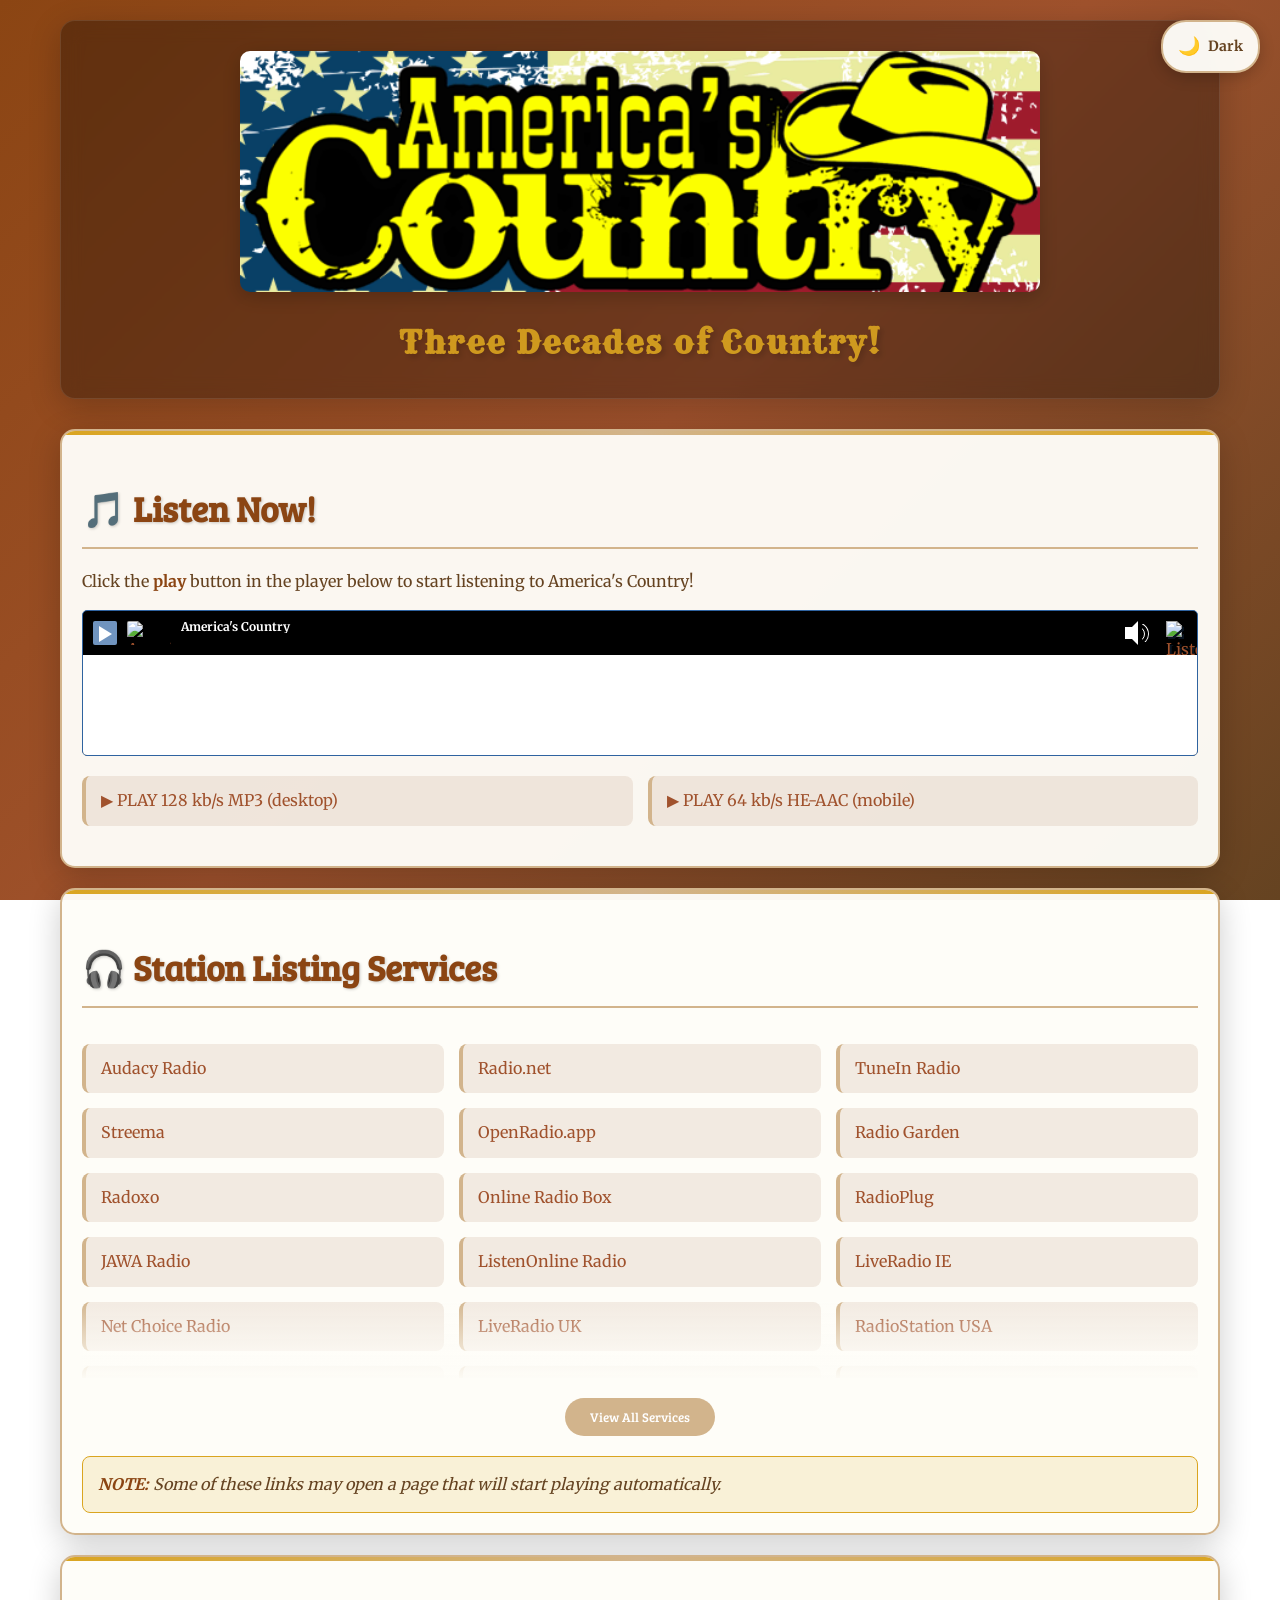
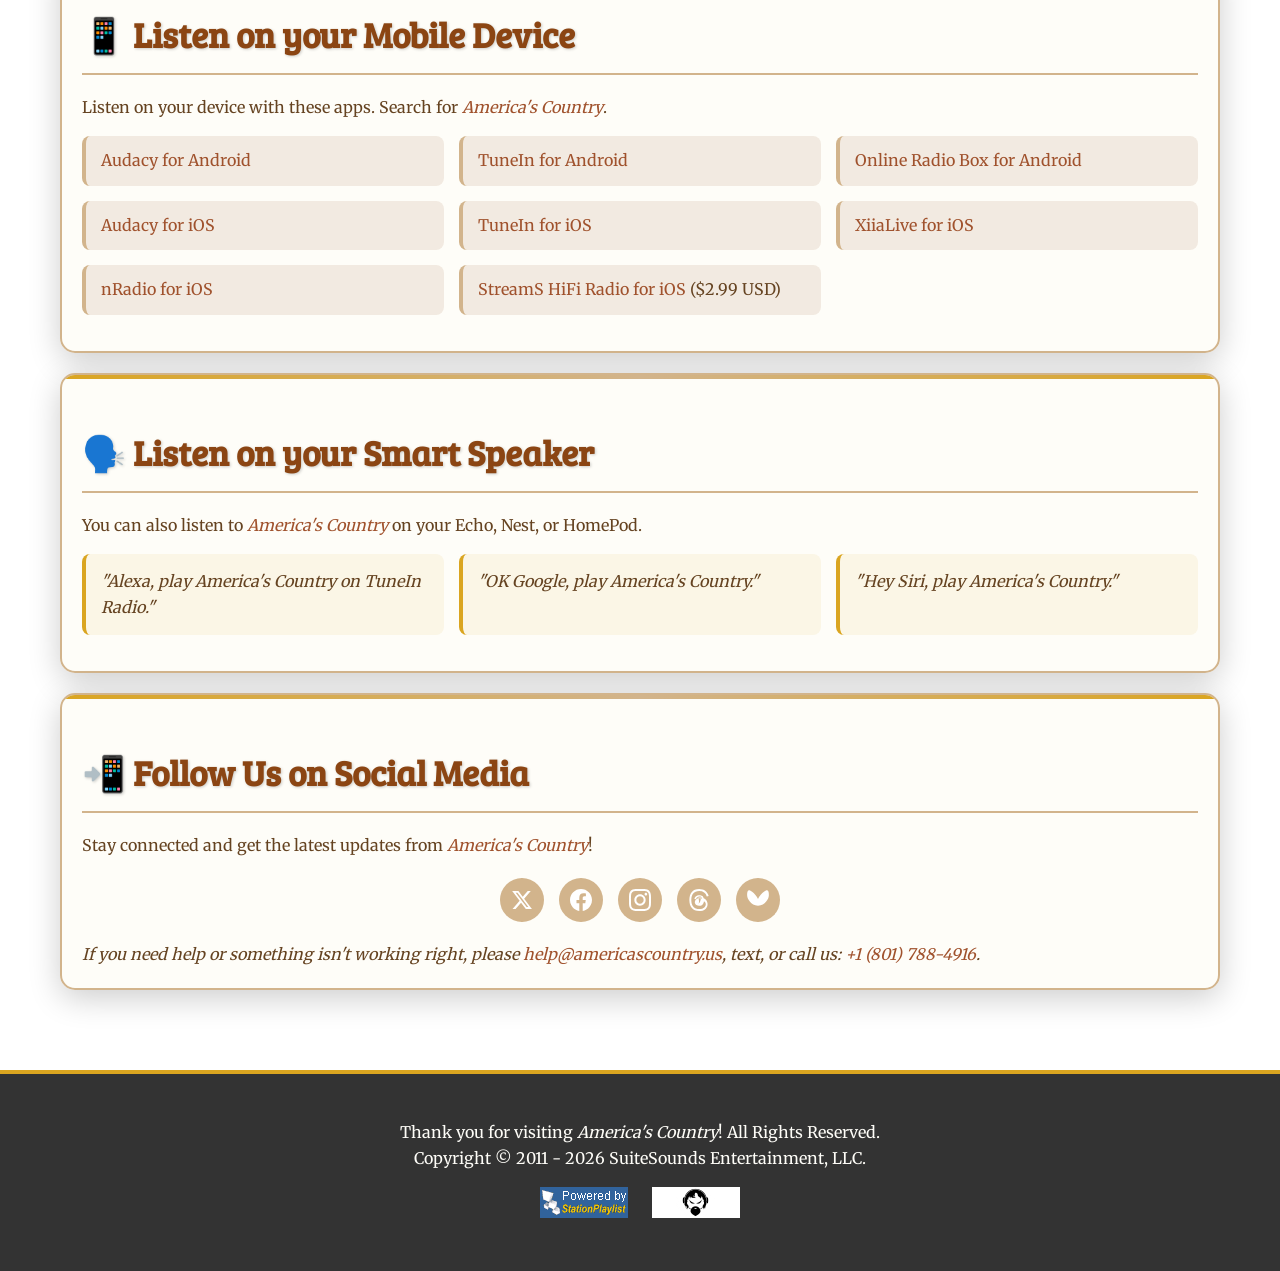
==== index.html @ ed767b01 "Update index.html" ====
<!DOCTYPE html>
<html lang="en">
<head>
    <meta charset="UTF-8">
    <meta name="viewport" content="width=device-width, initial-scale=1.0">
    <title>America's Country - Listen Live | Three Decades of Country</title>
    
    <link rel="preconnect" href="https://onlineradiobox.com" crossorigin>
    <link rel="dns-prefetch" href="https://ecdn.onlineradiobox.com">
    <link rel="dns-prefetch" href="https://cdn.onlineradiobox.com">
    <link rel="preconnect" href="https://ais-sa2.cdnstream1.com" crossorigin>

    <link rel="preload" href="css/main.css?v=1.3" as="style">
    <link rel="preload" href="images/Site%20Banner-option3_1_1.webp" as="image" fetchpriority="high">

    <meta name="description" content="Stream America's Country! Enjoy three decades of country music from the 90s to today. Listen live on any device with no registration required.">
    <meta name="author" content="SuiteSounds Entertainment, LLC">
    <link rel="canonical" href="https://americascountry.us/">
    <link rel="icon" href="images/favicon.png" type="image/x-icon">
    
    <meta property="og:type" content="website">
    <meta property="og:url" content="https://americascountry.us/">
    <meta property="og:title" content="America's Country - Three Decades of Country">
    <meta property="og:description" content="Stream America's Country! Enjoy three decades of country from the 90s to today.">
    <meta property="og:image" content="https://americascountry.us/images/logo-5001.png">
    <meta name="twitter:card" content="summary_large_image">

    <link rel="stylesheet" href="css/main.css?v=1.3">
    <link rel="manifest" href="/site.webmanifest">

    <script type="application/ld+json">
    {
  "@context": "https://schema.org",
  "@graph": [
    {
      "@type": ["RadioStation", "RadioBroadcastService"],
      "@id": "https://americascountry.us/#station",
      "name": "America's Country",
      "url": "https://americascountry.us/",
      "logo": "https://americascountry.us/images/logo-5001.png",
      "image": "https://americascountry.us/images/Site%20Banner-option3_1_1.webp",
      "description": "Stream America's Country! Enjoy three decades of country music from the 90s to today.",
      "slogan": "Three DECADES of Country!",
      "genre": ["Country", "90s Country", "2000s Country", "Contemporary Country"],
      "broadcastingFormat": "https://en.wikipedia.org/wiki/Country_music",
      "email": "help@americascountry.us",
      "telephone": "+1-801-788-4916",
      "broadcaster": {
        "@type": "Organization",
        "name": "SuiteSounds Entertainment, LLC"
      },
      "sameAs": [
        "https://www.facebook.com/americascountry",
        "https://x.com/americascountry",
        "https://instagram.com/americascountry",
        "https://www.threads.net/@americascountry",
        "https://bsky.app/profile/americascountry.us"
      ]
    }
  ]
}
    </script>
</head>

<body>
    <script>
        (function() {
            const savedTheme = localStorage.getItem('theme') || 'dark';
            document.documentElement.setAttribute('data-theme', savedTheme);
        })();
    </script>
    
    <div class="theme-switcher" id="theme-switcher" onclick="toggleTheme()" role="button" tabindex="0" aria-label="Toggle light or dark theme">
        <span class="theme-icon" id="theme-icon" aria-hidden="true">🌙</span>
        <span class="theme-switcher-text" id="theme-text">Dark</span>
    </div>

    <main class="container">
        <header>
            <a href="https://americascountry.us" aria-label="America's Country Homepage">
                <img src="images/Site%20Banner-option3_1_1.webp"
                    fetchpriority="high"
                    loading="eager"
                    alt="America's Country - Free Online Country Radio Station Banner"
                    width="800"
                    height="400">
            </a>
            <h1><span class="tagline">Three Decades of Country!</span></h1>
        </header>

        <section id="tunein">
            <h2>🎵 Listen Now!</h2>
            <p>Click the <strong>play</strong> button in the player below to start listening to America's Country!</p>
            
            <div class="orbP cmpct" id="orb_player_4f435071fd0d26b9" vlm="0.8">
            <style media="screen">
                /* General */
                .orbP{position:relative;box-sizing:border-box;overflow:hidden;font-weight:normal;border:1px solid transparent;user-select:none;text-align:left}.orbP br,.orbP>br{display:none!important;}.orbP p,.orbP>p{margin:0!important;padding:0!important;line-height:normal!important;font-size:inherit!important}.orbPh{display:block;position:absolute;z-index:100;top:50%;margin-top:-12px!important;right:10px;width:21px!important;text-decoration:none!important;cursor:pointer}.orbPh>img{margin:0!important;border:none;height:24px!important;-webkit-filter:drop-shadow(2px 2px 0 rgba(47,99,160,.2));filter:drop-shadow(2px 2px 0 rgba(47,99,160,.2))}.orbPt{text-decoration:none!important}.orbPti{float:left;margin:0 10px 0 0!important;vertical-align:top!important;height:48px!important;width:89px!important;border:none!important;border-radius:2px!important;opacity:1!important}.orbPtn{display:block;margin-right:52px;line-height:24px!important;font-size:17px!important;font-weight:bold!important;text-overflow:ellipsis;overflow:hidden;white-space:nowrap}.orbPtt{display:block;margin-right:52px;text-decoration:none!important;line-height:24px!important;font-size:12px!important;opacity:.85;transition:opacity .2s;text-overflow:ellipsis;overflow:hidden;white-space:nowrap}.orbPtt:hover{opacity:1}.orbPp,.orbPs{float:left!important;margin:0 10px 0 0!important;padding:0!important;height:48px!important;width:48px!important;line-height:48px!important;border-radius:2px!important;border:none!important;text-align:center!important;cursor:pointer;-webkit-appearance:none;-moz-appearance:none;appearance:none!important;}.orbPp::before,.orbPs::before{display:inline-block;vertical-align:middle;content:'';width:0;height:0;border-style:solid}.orbPp::before{border-width:16px 0 16px 26px}.orbPs::before{border-width:16px}.orbPp:hover,.orbPs:hover{-webkit-transform:scale(1.087);transform:scale(1.087)}.orbPhc{position:relative!important;box-sizing:border-box!important;padding:10px!important;overflow:hidden}
                /* Playlist */
                .orbPpl{position:relative;overflow:auto;overflow-x:hidden;overflow-y:auto;margin:0!important;padding:0!important;list-style:none!important}.orbPpli{box-sizing:border-box;margin:0!important;padding:0 10px!important;list-style:none!important;background-image:none;float:none!important;height: auto!important}.orbPpli>a,.orbPpli>span{display:block!important;padding:0!important;margin:0!important;height:auto!important;font-weight:normal!important;text-decoration:none!important;line-height:32px!important;font-size:14px!important;text-overflow:ellipsis;overflow:hidden;white-space:nowrap;transition:color .125s;border:none !important}.orbPpli>a:hover,.orbPpli>span:hover{background:transparent!important}.orbPpli>a>time,.orbPpli>span>time{display:inline-block;font-size:12px!important;width:3em!important}.orbPpli+li{border-style:solid!important;border-width:1px 0 0!important}
                /* Volume */
                .orbV{position:absolute;z-index:1!important;width:24px!important;right:48px!important;top:0!important;bottom:0!important;line-height:1!important;overflow:hidden!important;transition:width .3s}.orbV:hover{width:160px!important}.orbVC{position:absolute!important;height:18px!important;left:24px!important;top:50%!important;margin:-9px 0 0 11px!important}.orbVC::after{display:block;content:'';margin-top:4px;width:0;height:0;border-style:solid;border-width:4px 100px 4px 0;opacity:.33}.orbVCs{position:absolute!important;z-index:2!important;top:0!important;width:18px!important;height:18px!important;border-radius:50%!important;cursor:ew-resize!important;box-shadow:0 6px 8px -2px rgba(0,9,18,0.36)}.orbVb{position:absolute!important;width:24px!important;height:24px!important;top:50%!important;left:0!important;margin-top:-12px;white-space:nowrap!important;cursor:pointer;transition:opacity .3s}.orbVb::before{display:inline-block;content:'';vertical-align:middle;width:7px;height:12px}.orbVb::after{display:inline-block;content:'';vertical-align:middle;border-width:12px 12px 12px 0;border-style:solid;height:0;width:0;margin-left:-6px}.orbV:hover .orbVb{opacity:.33!important;cursor:default}.orbVb>._m{display: block!important;width:7px!important;height:18px!important;position:absolute!important;top:50%;margin-top:-9px!important;right:0; overflow: hidden!important;}.orbVb>._m::before{display:block;content:'';position:absolute;right:0;top:50%;width:28px;height:24px;margin-top:-12px;border:1px solid;border-radius:50%}.orbVb>._m::after{display:block;content:'';position:absolute;right:4px;top:50%;width:14px;height:14px;margin-top:-7px;border:1px solid;border-radius:50%}
                /* Flags*/
                .orbF{padding:0 0 10px 10px!important;border-top:1px solid;display:-ms-flexbox;display:-webkit-box;display:flex;-ms-flex-flow:row nowrap!important;flex-flow:row nowrap!important}
                .orbFl{margin:0!important;padding:0!important;list-style:none!important}
                .orbFli,.orbFh{display:inline-block!important;vertical-align:top!important;line-height:18px!important;white-space:nowrap!important;margin:10px 7px 0 0!important;padding:0 6px 0 0!important;text-indent:0!important;list-style:none!important;font-size:11px!important;text-align:right}
                .orbFlif{float:left!important;width:27px!important;height:18px!important;margin-right:5px!important}
                .orbFhi{position:relative!important;display:inline-block!important;vertical-align:baseline!important;width:8px!important;height:9px!important;margin:0 8px 0 5px!important;border-style:solid!important;border-width:2px 1px 0 1px!important;border-radius:5px 5px 0 0!important;opacity:.5}
                .orbFhi::before,.orbFhi::after{display:block;content:'';position:absolute;bottom:-2px;width:0;height:3px;border-style:solid;border-width:2px;border-radius:3px}
                .orbFhi::before{left:-4px}.orbFhi::after{right:-4px}
                /* Multiselect */
                .orbPm{margin:0!important;padding:0!important;list-style:none!important}
                .orbPmi{position:relative;margin:0!important;padding:10px!important;list-style:none!important;border:dotted rgba(204,204,204,0.5);border-width:1px 0 0;font-size:12px!important;overflow:hidden;white-space:nowrap;line-height:1!important;cursor:pointer}
                .orbPmi::before{display:block;content:'';position:absolute;z-index:1;top:50%;right:10px;margin-top:-8px;width:0;height:0;border-style:solid;border-width:8px 0 8px 13px;opacity:.5;filter:alpha(opacity=50);transition:opacity .2s;}
                .orbPmi:hover::before{opacity:1;filter:alpha(opacity=100)}
                .orbPmi::after{display:block;content:'';position:absolute;top:0;bottom:0;right:0;width:36px}
                .orbPmii{display:inline-block;vertical-align:middle;margin-right:10px;width:30px;height:16px;border:none!important;border-radius:2px!important}
                .orbPmin{display:inline-block;vertical-align:middle;}
                /* Compact General */
                .cmpct .orbPti{height:24px!important;width:44px!important}
                .cmpct .orbPtn{line-height:12px!important;font-size:12px!important}
                .cmpct .orbPtt{line-height:12px!important;font-size:10px!important}
                .cmpct .orbPp,.cmpct .orbPs{height:24px!important;width:24px!important;line-height:24px!important}
                .cmpct .orbPp::before{border-width:8px 0 8px 13px !important}
                .cmpct .orbPs::before{border-width:8px !important}
                /* Compact w/Playlist */
                .cmpct .orbPpli>a,.cmpct .orbPpli>span{line-height:24px!important;font-size:12px!important}
                .cmpct .orbPpli>a>time,.cmpct .orbPpli>span>time{font-size:11px!important}
            </style>
            <style media="screen" id="orb_player_4f435071fd0d26b9_settings">.orbP{background-color:#000000 !important;}/*common player background*/.orbP{border-style: solid; border-color:#2f63a0 !important;border-radius:5px;}/*common player container border, radius, width*/.orbPp,.orbPs{background:#7094bf !important}/*buttons play/stop bg*/.orbPp::before{border-color:transparent transparent transparent #ffffff !important} /* play button color */.orbPs::before{border-color:#ffffff !important} /* stop button color */.orbPtn,.orbPtt,.orbPtt:hover{color:#ffffff !important;}/*station name & track link color*/.orbPpl{height:100px;background:#ffffff !important;}/*playlist height, playlist bg */.orbPpli>a,.orbPpli>a:visited,.orbPpli>span,.orbPpli>a:hover>time,.orbPpli.a>a>time,.orbPpli.a>span>time{color:#444444 !important;} /* playlist items color */.orbPpli>a:hover,.orbPpli.a>a,.orbPpli.a>span{color:#f07700 !important;} /* active-item color */.orbPpli>a>time,.orbPpli>span>time{color:#aeaeae !important;} /* item time color */.orbPpli.a{background:#f3f3f3 !important;} /* active-item bg */.orbPpli+li{border-color:#eeeeee !important;} /* item border color */.orbV{background-color:#000000 !important;box-shadow:0 0 32px 32px #000000 !important}/*volume control color */.orbVC::after,.orbVb::after{border-color:transparent #ffffff transparent transparent !important}.orbVb::before,.orbVCs{background:#ffffff !important} /* volume bg color */.orbVb>._m::before,.orbVb>._m::after{border-color:#ffffff !important}.orbF{background:#ffffff !important;color:#444444 !important;border-color:#000000 !important}/* geo background & text color  */.orbFli,.orbFlif{box-shadow:0 0 1px 0 #444 inset !important}.orbFhi,.orbFhi::before,.orbFhi::after{border-color:#444 !important}</style>
            <div class="orbPhc">
                <a class="orbPh" href="https://onlineradiobox.com/us/" title="Listen on Online Radio Box!" target="_blank"><img src="//ecdn.onlineradiobox.com/img/wl.svg" alt="Listen on Online Radio Box!"></a>
            <audio id="orb_player_4f435071fd0d26b9_p" crossorigin="true" style="width:1px;height:1px;overflow:hidden;position:absolute;"></audio>
            
                <button class="orbPp" title="Listen live" country="us" alias="americascountry" stream="1"></button>
                <a class="orbPt" href="https://onlineradiobox.com/us/americascountry/" target="_blank">
                    <img class="orbPti" src="//cdn.onlineradiobox.com/img/l/8/67018.v14.png" alt="America's Country">
                    <span class="orbPtn">America's Country</span>
                </a>
                <span class="orbPtt" loading="loading" playing="playing" error="playback error" not_supported="this browser can't play it" external="Listen now (Opens in popup player)" geo_blocked="Not available in your country"></span>
                <div class="orbV"><div class="orbVb"><i class="_m"></i></div><div class="orbVC"><div class="orbVCs" style="left: 80%;"></div></div></div>
            </div>
            <ul class="orbPpl"></ul>
            <div class="orbF" style="display:none"></div>
            <script>
                var orbp_w = orbp_w || { lang: "en-us" };
                orbp_w.cmd = orbp_w.cmd || [];
                orbp_w.apiUrl = "https://onlineradiobox.com";
                orbp_w.cmd.push(function() {
                    orbp_w.init("orb_player_4f435071fd0d26b9");
                });
                var s, t; s = document.createElement('script'); s.type = 'text/javascript';
                s.src = "//ecdn.onlineradiobox.com/js/pwidget2.min.235ca64e.js";
                t = document.getElementsByTagName('script')[0]; t.parentNode.insertBefore(s, t);
            </script>
            </div>
            
            <ul style="margin-top: 20px; margin-bottom: 20px;">
                <li>
                    <a href="https://ais-sa2.cdnstream1.com/1976_128.mp3" target="_blank" rel="noopener noreferrer">
                        ▶ PLAY 128 kb/s MP3 (desktop)
                    </a>
                </li>
                <li>
                    <a href="https://ais-sa2.cdnstream1.com/1976_64.aac" target="_blank" rel="noopener noreferrer">
                        ▶ PLAY 64 kb/s HE-AAC (mobile)
                    </a>
                </li>
            </ul>
        </section>
        
        <section id="services">
            <h2>🎧 Station Listing Services</h2>
            <div class="expandable-wrapper" id="services-wrapper">
                <ul class="twocolumns">
                    <li><a href="https://www.audacy.com/stations/americascountry" target="_blank" rel="noopener noreferrer">Audacy Radio</a></li>
                    <li><a href="https://www.radio.net/s/americascountry" target="_blank" rel="noopener noreferrer">Radio.net</a></li>
                    <li><a href="https://tunein.com/radio/Americas-Country-s126270/" target="_blank" rel="noopener noreferrer">TuneIn Radio</a></li>
                    <li><a href="https://streema.com/radios/Americas_Country" target="_blank" rel="noopener noreferrer">Streema</a></li>
                    <li><a href="https://openradio.app/station/america-s-country-m2gk4jpk" target="_blank" rel="noopener noreferrer">OpenRadio.app</a></li>
                    <li><a href="https://radio.garden/live/salt-lake-city-ut/america-s-country/" target="_blank" rel="noopener noreferrer">Radio Garden</a></li>
                    <li><a href="https://radoxo.com/usa/americas-country" target="_blank" rel="noopener noreferrer">Radoxo</a></li>
                    <li><a href="https://onlineradiobox.com/us/americascountry/" target="_blank" rel="noopener noreferrer">Online Radio Box</a></li>
                    <li><a href="https://www.radioplug.co.uk/channel/Americas-Country" target="_blank" rel="noopener noreferrer">RadioPlug</a></li>
                    <li><a href="https://www.jawaradio.com/radio/international-radio/america%E2%80%99s-country" target="_blank" rel="noopener noreferrer">JAWA Radio</a></li>
                    <li><a href="https://www.listenonlineradio.com/usa/americas-country" target="_blank" rel="noopener noreferrer">ListenOnline Radio</a></li>
                    <li><a href="https://www.liveradio.ie/stations/americas-country" target="_blank" rel="noopener noreferrer">LiveRadio IE</a></li>
                    <li><a href="https://netchoiceradio.com/station/americas-country" target="_blank" rel="noopener noreferrer">Net Choice Radio</a></li>
                    <li><a href="https://www.liveradio.uk/stations/americas-country" target="_blank" rel="noopener noreferrer">LiveRadio UK</a></li>
                    <li><a href="https://radiostationusa.fm/online/americas-country" target="_blank" rel="noopener noreferrer">RadioStation USA</a></li>
                    <li><a href="https://mytuner-radio.com/radio/americas-country-439609/" target="_blank" rel="noopener noreferrer">myTuner Radio</a></li>
                    <li><a href="https://radiovary.com/radio/Americas-Country-hQ650731948" target="_blank" rel="noopener noreferrer">RadioVary</a></li>
                    <li><a href="https://appradiofm.com/radio/America's-Country-Salt-Lake-City-Utah--UT--USA-9iia2" target="_blank" rel="noopener noreferrer">RadioFM</a></li>
                    <li><a href="https://liveonlineradio.net/americas-country" target="_blank" rel="noopener noreferrer">Live Online Radio</a></li>
                    <li><a href="https://forwardmystream.com/station/americascountry" target="_blank" rel="noopener noreferrer">Forward My Stream</a></li>
                    <li><a href="https://radioonlinelive.com/usa/americas-country/" target="_blank" rel="noopener noreferrer">Radio Online Live</a></li>
                    <li><a href="https://us-radio.com/americas-country-r7148" target="_blank" rel="noopener noreferrer">US-Radio.com</a></li>
                    <li><a href="https://theonestopradio.com/radio/us-america-s-country" target="_blank" rel="noopener noreferrer">OneStop Radio</a></li>
                    <li><a href="https://liveradious.com/13239-americas-country.html" target="_blank" rel="noopener noreferrer">Live Radio US</a></li>
                    <li><a href="https://radiostationslive.com/station/americas-country-american-fork" target="_blank" rel="noopener noreferrer">Radio Stations Live</a></li>
                </ul>
            </div>
            <button onclick="toggleServices()" id="view-more-btn" class="show-more-btn">View All Services</button>
            <div class="note">
                <strong>NOTE:</strong> Some of these links may open a page that will start playing automatically.
            </div>
        </section>

        <section id="mobile">
            <h2>📱 Listen on your Mobile Device</h2>
            <p>Listen on your device with these apps. Search for <em>America's Country</em>.</p>
            <ul class="twocolumns">
                <li><a href="https://play.google.com/store/apps/details?id=com.radiocom&pcampaignid=web_share" target="_blank" rel="noopener noreferrer">Audacy for Android</a></li>
                <li><a href="https://play.google.com/store/apps/details?id=tunein.player&pcampaignid=web_share" target="_blank" rel="noopener noreferrer">TuneIn for Android</a></li>
                <li><a href="https://play.google.com/store/apps/details?id=com.finallevel.radiobox&pcampaignid=web_share" target="_blank" rel="noopener noreferrer">Online Radio Box for Android</a></li>
                <li><a href="https://apple.co/3x4SpXx" target="_blank" rel="noopener noreferrer">Audacy for iOS</a></li>
                <li><a href="https://apple.co/32V2zv7" target="_blank" rel="noopener noreferrer">TuneIn for iOS</a></li>
                <li><a href="https://apple.co/3deG0UG" target="_blank" rel="noopener noreferrer">XiiaLive for iOS</a></li>
                <li><a href="https://apple.co/3iGyogH" target="_blank" rel="noopener noreferrer">nRadio for iOS</a></li>
                <li><a href="https://apple.co/3hFTrOP" target="_blank" rel="noopener noreferrer">StreamS HiFi Radio for iOS</a> ($2.99 USD)</li>
            </ul>
        </section>

        <section id="smart">
            <h2>🗣️ Listen on your Smart Speaker</h2>
            <p>You can also listen to <em>America's Country</em> on your Echo, Nest, or HomePod.</p>
            <ul>
                <li>"Alexa, play America's Country on TuneIn Radio."</li>
                <li>"OK Google, play America's Country."</li>
                <li>"Hey Siri, play America's Country."</li>
            </ul>
        </section>

        <section id="social" itemscope itemtype="https://schema.org/RadioStation">
            <h2>📲 Follow Us on Social Media</h2>
            <p>Stay connected and get the latest updates from <em itemprop="name">America's Country</em>!</p>
            <div class="social-links">
                <a href="https://x.com/americascountry" target="_blank" rel="noopener noreferrer" title="Follow us on X (Twitter)" aria-label="Follow America's Country on X">
                    <svg width="24" height="24" viewBox="0 0 24 24" fill="currentColor" aria-hidden="true">
                        <path d="M18.244 2.25h3.308l-7.227 8.26 8.502 11.24H16.17l-5.214-6.817L4.99 21.75H1.68l7.73-8.835L1.254 2.25H8.08l4.713 6.231zm-1.161 17.52h1.833L7.084 4.126H5.117z"/>
                    </svg>
                </a>
                <a href="https://www.facebook.com/americascountry" target="_blank" rel="noopener noreferrer" title="Follow us on Facebook" aria-label="Follow America's Country on Facebook">
                    <svg width="24" height="24" viewBox="0 0 24 24" fill="currentColor" aria-hidden="true">
                        <path d="M24 12.073c0-6.627-5.373-12-12-12s-12 5.373-12 12c0 5.99 4.388 10.954 10.125 11.854v-8.385H7.078v-3.47h3.047V9.43c0-3.007 1.792-4.669 4.533-4.669 1.312 0 2.686.235 2.686.235v2.953H15.83c-1.491 0-1.956.925-1.956 1.874v2.25h3.328l-.532 3.47h-2.796v8.385C19.612 23.027 24 18.062 24 12.073z"/>
                    </svg>
                </a>
                <a href="https://www.instagram.com/americascountry" target="_blank" rel="noopener noreferrer" title="Follow us on Instagram" aria-label="Follow America's Country on Instagram">
                    <svg width="24" height="24" viewBox="0 0 24 24" fill="currentColor" aria-hidden="true">
                        <path d="M12 2.163c3.204 0 3.584.012 4.85.07 3.252.148 4.771 1.691 4.919 4.919.058 1.265.069 1.645.069 4.849 0 3.205-.012 3.584-.069 4.849-.149 3.225-1.664 4.771-4.919 4.919-1.266.058-1.644.07-4.85.07-3.204 0-3.584-.012-4.849-.07-3.26-.149-4.771-1.699-4.919-4.92-.058-1.265-.07-1.644-.07-4.849 0-3.204.013-3.583.07-4.849.149-3.227 1.664-4.771 4.919-4.919 1.266-.057 1.645-.069 4.849-.069zm0-2.163c-3.259 0-3.667.014-4.947.072-4.358.2-6.78 2.618-6.98 6.98-.059 1.281-.073 1.689-.073 4.948 0 3.259.014 3.668.072 4.948.2 4.358 2.618 6.78 6.98 6.98 1.281.058 1.689.072 4.948.072 3.259 0 3.668-.014 4.948-.072 4.354-.2 6.782-2.618 6.979-6.98.059-1.28.073-1.689.073-4.948 0-3.259-.014-3.667-.072-4.947-.196-4.354-2.617-6.78-6.979-6.98-1.281-.059-1.69-.073-4.949-.073zm0 5.838c-3.403 0-6.162 2.759-6.162 6.162s2.759 6.163 6.162 6.163 6.162-2.759 6.162-6.163c0-3.403-2.759-6.162-6.162-6.162zm0 10.162c-2.209 0-4-1.79-4-4 0-2.209 1.791-4 4-4s4 1.791 4 4c0 2.21-1.791 4-4 4zm6.406-11.845c-.796 0-1.441.645-1.441 1.44s.645 1.44 1.441 1.44c.795 0 1.439-.645 1.439-1.44s-.644-1.44-1.439-1.44z"/>
                    </svg>
                </a>
                <a href="https://www.threads.net/@americascountry" target="_blank" rel="noopener noreferrer" title="Follow us on Threads" aria-label="Follow America's Country on Threads">
                    <svg width="24" height="24" viewBox="0 0 24 24" fill="currentColor" aria-hidden="true">
                        <path d="M12.186 24h-.007c-3.581-.024-6.334-1.205-8.184-3.509C2.35 18.44 1.5 15.586 1.472 12.01v-.017c.03-3.579.879-6.43 2.525-8.482C5.845 1.205 8.6.024 12.18 0h.014c2.746.02 5.043.725 6.826 2.098 1.677 1.292 2.858 3.13 3.509 5.467l-2.04.569c-1.104-3.96-3.898-5.984-8.304-6.015-2.91.022-5.11.936-6.54 2.717C4.307 6.504 3.616 8.914 3.589 12c.027 3.086.718 5.496 2.057 7.164 1.43 1.781 3.632 2.695 6.54 2.717 2.623-.02 4.358-.631 5.8-2.045 1.647-1.613 1.618-3.593 1.09-4.798-.31-.71-.873-1.3-1.634-1.75-.192 1.352-.622 2.446-1.284 3.272-.886 1.102-2.14 1.704-3.73 1.790-1.202.065-2.361-.218-3.259-.801-1.063-.689-1.685-1.74-1.752-2.964-.065-1.19.408-2.285 1.33-3.082.88-.76 2.119-1.207 3.583-1.291a13.853 13.853 0 0 1 3.02.142c-.126-.742-.375-1.332-.47-1.364 0 0-.648-.642-1.978-.69-1.118-.04-2.282.164-3.063.9-.843.794-1.222 1.974-1.222 1.974l-1.72-.453s.416-1.545 1.518-2.633c1.122-1.106 2.782-1.429 4.396-1.378 1.878.059 3.025.895 3.025.895.565.565 1.033 1.472 1.248 2.48a9.086 9.086 0 0 1 2.181 1.447c1.04.97 1.7 2.250 1.968 3.805.616 3.573-1.194 6.04-3.542 7.443-1.618.967-3.584 1.35-5.842 1.364zm3.314-14.7c-1.857-.03-3.583.123-4.844.372.494.372 1.375 1.193 1.375 3.908 0 .969-.179 1.827-.533 2.565a7.842 7.842 0 0 0 1.79-2.565c.533-1.07.794-2.59.794-4.51 0-1.193-.18-2.016-.582-2.77z"/>
                    </svg>
                </a>
                <a href="https://bsky.app/profile/americascountry.us" target="_blank" rel="noopener noreferrer" title="Follow us on Bluesky" aria-label="Follow America's Country on Bluesky">
                    <svg width="24" height="24" viewBox="0 0 24 24" fill="currentColor" aria-hidden="true">
                        <path d="M12 10.8c-1.087-2.114-4.046-6.053-6.798-7.995C2.566.944 1.561 1.266.902 2.105.139 3.107.139 5.498.139 6.789c0 1.24.375 2.533.936 3.714.561 1.181 1.354 2.293 2.209 3.293C5.225 15.849 7.724 17.849 12 18.4c4.276-.551 6.775-2.551 8.716-4.604.855-1 1.648-2.112 2.209-3.293.561-1.181.936-2.474.936-3.714 0-1.291 0-3.682-.763-4.684C22.439 1.266 21.434.944 18.798 2.805 16.046 4.747 13.087 8.686 12 10.8z"/>
                    </svg>
                </a>
            </div>
<address itemscope itemtype="https://schema.org/Organization">
    If you need help or something isn't working right, please <a href="mailto:help@americascountry.us"><span itemprop="email">help@americascountry.us</span></a>, text, or call us: <a href="tel:+18017884916" itemprop="telephone">+1 (801) 788-4916</a>.
</address>        
        </section>
    </main>

    <footer>
        <p>Thank you for visiting <em>America's Country</em>! All Rights Reserved.<br>
        Copyright © 2011 - <span id="current-year"></span> SuiteSounds Entertainment, LLC.</p>
        <p>
            <a href="https://stationplaylist.com" target="_blank" rel="noopener noreferrer" aria-label="StationPlaylist Automation Software">
                <img src="images/splpowered.png" alt="America's Country is powered by Station Playlist" width="88" height="31" loading="lazy" style="margin-right: 20px;">
            </a>
            <a href="https://angryaudio.com/products/c6s/" target="_blank" rel="noopener noreferrer" aria-label="Angry Audio Chameleon Audio Processing">
                <img src="images/AAlogo88x31.jpg" alt="Angry Audio Chameleon Audio Processing" width="88" height="31" loading="lazy">
            </a>
        </p>
        <div id="donate-button-container">
            <div id="donate-button"></div>
        </div>
    </footer>

    <script src="https://www.paypalobjects.com/donate/sdk/donate-sdk.js" defer></script>
    <script>
        let currentTheme = localStorage.getItem('theme') || 'dark';

        document.addEventListener('DOMContentLoaded', () => {
            const currentYearEl = document.getElementById('current-year');
            if (currentYearEl) {
                currentYearEl.textContent = new Date().getFullYear();
            }
            
            applyTheme(currentTheme);
            updateThemeUI();

            // Lazy-render PayPal button once SDK script loads
            if (window.PayPal && PayPal.Donation) {
                renderPayPal();
            } else {
                window.addEventListener('load', renderPayPal);
            }
        });

        function renderPayPal() {
            if (document.getElementById('donate-button').children.length > 0) return;
            PayPal.Donation.Button({
                env: 'production',
                hosted_button_id: 'AG8ADTWQ3VKRE',
                image: {
                    src: 'https://www.paypalobjects.com/en_US/i/btn/btn_donate_SM.gif',
                    alt: 'Donate with PayPal button',
                    loading: 'lazy'
                }
            }).render('#donate-button');
        }

        function toggleTheme() {
            currentTheme = currentTheme === 'dark' ? 'light' : 'dark';
            localStorage.setItem('theme', currentTheme);
            applyTheme(currentTheme);
            updateThemeUI();
        }

        function applyTheme(theme) {
            document.documentElement.setAttribute('data-theme', theme);
        }

        function updateThemeUI() {
            const themeIcon = document.getElementById('theme-icon');
            const themeText = document.getElementById('theme-text');
            
            if (!themeIcon || !themeText) return;

            if (currentTheme === 'light') {
                themeIcon.textContent = '☀️';
                themeText.textContent = 'Light';
            } else {
                themeIcon.textContent = '🌙';
                themeText.textContent = 'Dark';
            }
        }

        function toggleServices() {
            const wrapper = document.getElementById('services-wrapper');
            const btn = document.getElementById('view-more-btn');
            
            wrapper.classList.toggle('expanded');
            
            if (wrapper.classList.contains('expanded')) {
                btn.textContent = 'Show Less';
            } else {
                btn.textContent = 'View All Services';
                document.getElementById('services').scrollIntoView({ behavior: 'smooth' });
            }
        }
    </script>
    <script defer src="https://pagead2.googlesyndication.com/pagead/js/adsbygoogle.js?client=ca-pub-7092128557292662" crossorigin="anonymous"></script>
    <script defer src="https://www.googletagmanager.com/gtag/js?id=G-7PSR0H57RS"></script>
    <script>
        window.dataLayer = window.dataLayer || [];
        function gtag(){dataLayer.push(arguments);}
        gtag('js', new Date());
        gtag('config', 'G-7PSR0H57RS');
    </script>
</body>
</html>
---- css/main.css ----
:root {
    /* Dark theme colors (default) */
    --primary-brown: #8B4513;
    --dark-brown: #654321;
    --leather-tan: #E5D4B1;
    --cream: #FEFDF8;
    --rust-red: #D2B48C;
    --deep-red: #A0522D;
    --gold: #DAA520;
    --shadow: rgba(0, 0, 0, 0.2);

    /* Theme-specific variables */
    --bg-gradient: linear-gradient(135deg, var(--primary-brown) 0%, var(--deep-red) 50%, var(--dark-brown) 100%);
    --text-primary: var(--cream);
    --section-bg: rgba(254, 253, 248, 0.97);
    --section-text: var(--dark-brown);
    --header-bg: rgba(0, 0, 0, 0.3);
    --footer-bg: rgba(0, 0, 0, 0.8);
    --header-title-color: var(--gold);
    --header-title-shadow: 3px 3px 6px var(--shadow);
}

/* Light theme */
[data-theme="light"] {
    --bg-gradient: linear-gradient(135deg, #F5F5DC 0%, var(--leather-tan) 50%, var(--rust-red) 100%);
    --text-primary: var(--dark-brown);
    --section-bg: rgba(255, 255, 255, 0.95);
    --section-text: var(--dark-brown);
    --header-bg: rgba(255, 255, 255, 0.9);
    --footer-bg: rgba(139, 69, 19, 0.95);
    --header-title-color: var(--primary-brown);
    --header-title-shadow: 2px 2px 4px rgba(0, 0, 0, 0.3);
}

* {
    box-sizing: border-box;
}

/* Fonts */
@font-face {
  font-display: swap;
  font-family: 'Merriweather';
  font-style: normal;
  font-weight: 300;
  src: url('../fonts/merriweather-v33-latin-300.woff2') format('woff2');
}
@font-face {
  font-display: swap;
  font-family: 'Merriweather';
  font-style: normal;
  font-weight: 400;
  src: url('../fonts/merriweather-v33-latin-regular.woff2') format('woff2');
}
@font-face {
  font-display: swap;
  font-family: 'Merriweather';
  font-style: normal;
  font-weight: 700;
  src: url('../fonts/merriweather-v33-latin-700.woff2') format('woff2');
}
@font-face {
  font-display: swap;
  font-family: 'Rye';
  font-style: normal;
  font-weight: 400;
  src: url('../fonts/rye-v17-latin-regular.woff2') format('woff2');
}
@font-face {
  font-display: swap;
  font-family: 'Bree Serif';
  font-style: normal;
  font-weight: 400;
  src: url('../fonts/bree-serif-v18-latin-regular.woff2') format('woff2');
}

body {
    font-family: 'Merriweather', serif;
    line-height: 1.6;
    margin: 0;
    padding: 0;
    background: var(--bg-gradient);
    background-attachment: fixed;
    color: var(--text-primary);
    min-height: 100vh;
    transition: background 0.3s ease, color 0.3s ease;
}

.container {
    max-width: 1200px;
    margin: 0 auto;
    padding: 20px;
}

/* Theme Switcher */
.theme-switcher {
    position: fixed;
    top: 20px;
    right: 20px;
    z-index: 1000;
    background: var(--section-bg);
    border: 2px solid var(--rust-red);
    border-radius: 25px;
    padding: 10px 15px;
    cursor: pointer;
    transition: all 0.3s ease;
    box-shadow: 0 4px 15px var(--shadow);
    display: flex;
    align-items: center;
    gap: 8px;
    backdrop-filter: blur(8px);
}

.theme-switcher:hover {
    transform: translateY(-2px);
    box-shadow: 0 6px 20px var(--shadow);
}

.theme-switcher-text {
    color: var(--section-text);
    font-size: 14px;
    font-weight: 600;
}

.theme-icon {
    font-size: 18px;
}

/* Header Styles */
header {
    text-align: center;
    padding: 30px 20px;
    background: var(--header-bg);
    border-radius: 15px;
    margin-bottom: 30px;
    box-shadow: 0 8px 32px var(--shadow);
    backdrop-filter: blur(10px);
    border: 1px solid rgba(255, 255, 255, 0.1);
    transition: all 0.3s ease;
}

header img {
    max-width: 100%;
    height: auto;
    border-radius: 10px;
    box-shadow: 0 5px 20px var(--shadow);
    transition: transform 0.3s ease;
}

header img:hover {
    transform: scale(1.02);
}

header h1 {
    font-family: 'Rye', serif;
    font-size: clamp(2rem, 4vw, 3.5rem);
    color: var(--header-title-color);
    text-shadow: var(--header-title-shadow);
    margin: 20px 0 0 0;
    letter-spacing: 2px;
}

.tagline {
    font-size: 0.6em;
    display: block;
    margin-top: 10px;
    opacity: 0.9;
}

/* Section Cards */
section {
    background: var(--section-bg);
    color: var(--section-text);
    padding: 20px;
    margin-bottom: 20px;
    border-radius: 15px;
    box-shadow: 0 8px 32px var(--shadow);
    border: 2px solid var(--rust-red);
    position: relative;
    overflow: hidden;
    transition: all 0.3s ease;
    opacity: 0;
    animation: fadeInUp 0.6s ease forwards;
    will-change: transform, opacity;
}

section::before {
    content: '';
    position: absolute;
    top: 0;
    left: 0;
    right: 0;
    height: 4px;
    background: linear-gradient(90deg, var(--gold), var(--rust-red), var(--gold));
}

section h2 {
    font-family: 'Bree Serif', serif;
    font-size: clamp(1.5rem, 3vw, 2.2rem);
    color: var(--primary-brown);
    margin-bottom: 20px;
    text-shadow: 1px 1px 3px rgba(0, 0, 0, 0.2);
    border-bottom: 2px solid var(--rust-red);
    padding-bottom: 10px;
}

/* Player Specific */
#tunein {
    background: var(--section-bg);
}

.radio-widget-wrapper {
    position: relative;
    isolation: isolate;
    overflow: hidden;
    margin-bottom: 20px;
}

.radio-widget-wrapper .orbP {
    border: none !important;
    outline: none !important;
}

/* Links and Lists */
a {
    color: var(--deep-red);
    text-decoration: none;
    font-weight: 500;
    transition: all 0.3s ease;
}

a:hover {
    color: var(--primary-brown);
    text-shadow: 1px 1px 2px rgba(0, 0, 0, 0.2);
}

/* Multi-column grid layout rules (excludes social links & player widgets) */
.twocolumns, ul:not(:is(.twocolumns, .orbPpl, .orbFl, .social-links)) {
    display: grid;
    grid-template-columns: repeat(auto-fit, minmax(280px, 1fr));
    gap: 15px;
    padding: 0;
    list-style: none;
}

.twocolumns li, ul:not(:is(.twocolumns, .orbPpl, .orbFl, .social-links)) li {
    background: rgba(139, 69, 19, 0.1);
    padding: 12px 15px;
    border-radius: 8px;
    border-left: 4px solid var(--rust-red);
    transition: all 0.3s ease;
}

.twocolumns li:hover, ul:not(:is(.twocolumns, .orbPpl, .orbFl, .social-links)) li:hover {
    background: rgba(139, 69, 19, 0.2);
    transform: translateX(5px);
    box-shadow: 0 3px 10px rgba(0, 0, 0, 0.2);
}

/* Exclude OnlineRadioBox player from grid formatting */
.orbPpl, .orbPpl li {
    display: block !important;
}

/* Expandable list wrapper & button */
.expandable-wrapper {
    max-height: 350px;
    overflow: hidden;
    position: relative;
    transition: max-height 0.5s ease-in-out;
}

.expandable-wrapper::after {
    content: '';
    position: absolute;
    bottom: 0;
    left: 0;
    width: 100%;
    height: 80px;
    background: linear-gradient(transparent, var(--section-bg));
    pointer-events: none;
    transition: opacity 0.3s;
}

.expandable-wrapper.expanded {
    max-height: 2000px;
}

.expandable-wrapper.expanded::after {
    opacity: 0;
}

.show-more-btn {
    display: block;
    margin: 20px auto;
    padding: 10px 25px;
    background: var(--rust-red);
    color: white;
    border: none;
    border-radius: 20px;
    cursor: pointer;
    font-family: 'Bree Serif', serif;
    transition: all 0.3s;
}

.show-more-btn:hover {
    background: var(--primary-brown);
    transform: scale(1.05);
}

/* Smart Speaker Commands */
#smart ul li {
    background: rgba(218, 165, 32, 0.08);
    padding: 15px;
    border-radius: 8px;
    font-style: italic;
    font-weight: 500;
    border-left: 4px solid var(--gold);
}

/* Social Media Links (Horizontal Flex Layout) */
.social-links {
    display: flex !important;
    justify-content: center;
    align-items: center;
    gap: 15px;
    margin: 20px auto;
    padding: 0;
    list-style: none;
}

.social-links li {
    background: none !important;
    padding: 0 !important;
    border: none !important;
    transform: none !important;
    box-shadow: none !important;
}

.social-links a {
    display: flex;
    align-items: center;
    justify-content: center;
    width: 44px;
    height: 44px;
    background: var(--rust-red);
    color: white;
    border-radius: 50%;
    transition: all 0.3s ease;
}

.social-links a:hover {
    background: var(--gold);
    color: var(--dark-brown);
    transform: translateY(-3px);
    box-shadow: 0 5px 15px rgba(0, 0, 0, 0.3);
}

.social-links svg {
    display: block;
    width: 22px;
    height: 22px;
    fill: currentColor;
}

/* Footer */
footer {
    background: var(--footer-bg);
    color: var(--cream);
    text-align: center;
    padding: 30px 20px;
    margin-top: 40px;
    border-top: 4px solid var(--gold);
    transition: all 0.3s ease;
}

footer p {
    margin-bottom: 15px;
}

footer a {
    color: var(--gold);
}

/* Responsive Design */
@media (max-width: 768px) {
    .twocolumns, ul:not(:is(.twocolumns, .orbPpl, .orbFl, .social-links)) {
        grid-template-columns: 1fr;
    }
    
    section {
        padding: 15px;
    }
}

/* Animations */
@keyframes fadeInUp {
    from {
        opacity: 0;
        transform: translateY(20px);
    }
    to {
        opacity: 1;
        transform: translateY(0);
    }
}

section:nth-of-type(1) { animation-delay: 0.1s; }
section:nth-of-type(2) { animation-delay: 0.2s; }
section:nth-of-type(3) { animation-delay: 0.3s; }
section:nth-of-type(4) { animation-delay: 0.4s; }
section:nth-of-type(5) { animation-delay: 0.5s; }

/* Utilities */
.player-wrapper {
    background: rgba(139, 69, 19, 0.05);
    padding: 20px;
    border-radius: 10px;
    border: 1px solid var(--rust-red);
}

.note {
    background: rgba(218, 165, 32, 0.15);
    border: 1px solid var(--gold);
    border-radius: 8px;
    padding: 15px;
    font-style: italic;
}

strong { color: var(--primary-brown); }
em { color: var(--deep-red); }
footer em { color: inherit; }
---- css/main.css ----
:root {
    /* Dark theme colors (default) */
    --primary-brown: #8B4513;
    --dark-brown: #654321;
    --leather-tan: #E5D4B1;
    --cream: #FEFDF8;
    --rust-red: #D2B48C;
    --deep-red: #A0522D;
    --gold: #DAA520;
    --shadow: rgba(0, 0, 0, 0.2);

    /* Theme-specific variables */
    --bg-gradient: linear-gradient(135deg, var(--primary-brown) 0%, var(--deep-red) 50%, var(--dark-brown) 100%);
    --text-primary: var(--cream);
    --section-bg: rgba(254, 253, 248, 0.97);
    --section-text: var(--dark-brown);
    --header-bg: rgba(0, 0, 0, 0.3);
    --footer-bg: rgba(0, 0, 0, 0.8);
    --header-title-color: var(--gold);
    --header-title-shadow: 3px 3px 6px var(--shadow);
}

/* Light theme */
[data-theme="light"] {
    --bg-gradient: linear-gradient(135deg, #F5F5DC 0%, var(--leather-tan) 50%, var(--rust-red) 100%);
    --text-primary: var(--dark-brown);
    --section-bg: rgba(255, 255, 255, 0.95);
    --section-text: var(--dark-brown);
    --header-bg: rgba(255, 255, 255, 0.9);
    --footer-bg: rgba(139, 69, 19, 0.95);
    --header-title-color: var(--primary-brown);
    --header-title-shadow: 2px 2px 4px rgba(0, 0, 0, 0.3);
}

* {
    box-sizing: border-box;
}

/* Fonts */
@font-face {
  font-display: swap;
  font-family: 'Merriweather';
  font-style: normal;
  font-weight: 300;
  src: url('../fonts/merriweather-v33-latin-300.woff2') format('woff2');
}
@font-face {
  font-display: swap;
  font-family: 'Merriweather';
  font-style: normal;
  font-weight: 400;
  src: url('../fonts/merriweather-v33-latin-regular.woff2') format('woff2');
}
@font-face {
  font-display: swap;
  font-family: 'Merriweather';
  font-style: normal;
  font-weight: 700;
  src: url('../fonts/merriweather-v33-latin-700.woff2') format('woff2');
}
@font-face {
  font-display: swap;
  font-family: 'Rye';
  font-style: normal;
  font-weight: 400;
  src: url('../fonts/rye-v17-latin-regular.woff2') format('woff2');
}
@font-face {
  font-display: swap;
  font-family: 'Bree Serif';
  font-style: normal;
  font-weight: 400;
  src: url('../fonts/bree-serif-v18-latin-regular.woff2') format('woff2');
}

body {
    font-family: 'Merriweather', serif;
    line-height: 1.6;
    margin: 0;
    padding: 0;
    background: var(--bg-gradient);
    background-attachment: fixed;
    color: var(--text-primary);
    min-height: 100vh;
    transition: background 0.3s ease, color 0.3s ease;
}

.container {
    max-width: 1200px;
    margin: 0 auto;
    padding: 20px;
}

/* Theme Switcher */
.theme-switcher {
    position: fixed;
    top: 20px;
    right: 20px;
    z-index: 1000;
    background: var(--section-bg);
    border: 2px solid var(--rust-red);
    border-radius: 25px;
    padding: 10px 15px;
    cursor: pointer;
    transition: all 0.3s ease;
    box-shadow: 0 4px 15px var(--shadow);
    display: flex;
    align-items: center;
    gap: 8px;
    backdrop-filter: blur(8px);
}

.theme-switcher:hover {
    transform: translateY(-2px);
    box-shadow: 0 6px 20px var(--shadow);
}

.theme-switcher-text {
    color: var(--section-text);
    font-size: 14px;
    font-weight: 600;
}

.theme-icon {
    font-size: 18px;
}

/* Header Styles */
header {
    text-align: center;
    padding: 30px 20px;
    background: var(--header-bg);
    border-radius: 15px;
    margin-bottom: 30px;
    box-shadow: 0 8px 32px var(--shadow);
    backdrop-filter: blur(10px);
    border: 1px solid rgba(255, 255, 255, 0.1);
    transition: all 0.3s ease;
}

header img {
    max-width: 100%;
    height: auto;
    border-radius: 10px;
    box-shadow: 0 5px 20px var(--shadow);
    transition: transform 0.3s ease;
}

header img:hover {
    transform: scale(1.02);
}

header h1 {
    font-family: 'Rye', serif;
    font-size: clamp(2rem, 4vw, 3.5rem);
    color: var(--header-title-color);
    text-shadow: var(--header-title-shadow);
    margin: 20px 0 0 0;
    letter-spacing: 2px;
}

.tagline {
    font-size: 0.6em;
    display: block;
    margin-top: 10px;
    opacity: 0.9;
}

/* Section Cards */
section {
    background: var(--section-bg);
    color: var(--section-text);
    padding: 20px;
    margin-bottom: 20px;
    border-radius: 15px;
    box-shadow: 0 8px 32px var(--shadow);
    border: 2px solid var(--rust-red);
    position: relative;
    overflow: hidden;
    transition: all 0.3s ease;
    opacity: 0;
    animation: fadeInUp 0.6s ease forwards;
    will-change: transform, opacity;
}

section::before {
    content: '';
    position: absolute;
    top: 0;
    left: 0;
    right: 0;
    height: 4px;
    background: linear-gradient(90deg, var(--gold), var(--rust-red), var(--gold));
}

section h2 {
    font-family: 'Bree Serif', serif;
    font-size: clamp(1.5rem, 3vw, 2.2rem);
    color: var(--primary-brown);
    margin-bottom: 20px;
    text-shadow: 1px 1px 3px rgba(0, 0, 0, 0.2);
    border-bottom: 2px solid var(--rust-red);
    padding-bottom: 10px;
}

/* Player Specific */
#tunein {
    background: var(--section-bg);
}

.radio-widget-wrapper {
    position: relative;
    isolation: isolate;
    overflow: hidden;
    margin-bottom: 20px;
}

.radio-widget-wrapper .orbP {
    border: none !important;
    outline: none !important;
}

/* Links and Lists */
a {
    color: var(--deep-red);
    text-decoration: none;
    font-weight: 500;
    transition: all 0.3s ease;
}

a:hover {
    color: var(--primary-brown);
    text-shadow: 1px 1px 2px rgba(0, 0, 0, 0.2);
}

/* Multi-column grid layout rules (excludes social links & player widgets) */
.twocolumns, ul:not(:is(.twocolumns, .orbPpl, .orbFl, .social-links)) {
    display: grid;
    grid-template-columns: repeat(auto-fit, minmax(280px, 1fr));
    gap: 15px;
    padding: 0;
    list-style: none;
}

.twocolumns li, ul:not(:is(.twocolumns, .orbPpl, .orbFl, .social-links)) li {
    background: rgba(139, 69, 19, 0.1);
    padding: 12px 15px;
    border-radius: 8px;
    border-left: 4px solid var(--rust-red);
    transition: all 0.3s ease;
}

.twocolumns li:hover, ul:not(:is(.twocolumns, .orbPpl, .orbFl, .social-links)) li:hover {
    background: rgba(139, 69, 19, 0.2);
    transform: translateX(5px);
    box-shadow: 0 3px 10px rgba(0, 0, 0, 0.2);
}

/* Exclude OnlineRadioBox player from grid formatting */
.orbPpl, .orbPpl li {
    display: block !important;
}

/* Expandable list wrapper & button */
.expandable-wrapper {
    max-height: 350px;
    overflow: hidden;
    position: relative;
    transition: max-height 0.5s ease-in-out;
}

.expandable-wrapper::after {
    content: '';
    position: absolute;
    bottom: 0;
    left: 0;
    width: 100%;
    height: 80px;
    background: linear-gradient(transparent, var(--section-bg));
    pointer-events: none;
    transition: opacity 0.3s;
}

.expandable-wrapper.expanded {
    max-height: 2000px;
}

.expandable-wrapper.expanded::after {
    opacity: 0;
}

.show-more-btn {
    display: block;
    margin: 20px auto;
    padding: 10px 25px;
    background: var(--rust-red);
    color: white;
    border: none;
    border-radius: 20px;
    cursor: pointer;
    font-family: 'Bree Serif', serif;
    transition: all 0.3s;
}

.show-more-btn:hover {
    background: var(--primary-brown);
    transform: scale(1.05);
}

/* Smart Speaker Commands */
#smart ul li {
    background: rgba(218, 165, 32, 0.08);
    padding: 15px;
    border-radius: 8px;
    font-style: italic;
    font-weight: 500;
    border-left: 4px solid var(--gold);
}

/* Social Media Links (Horizontal Flex Layout) */
.social-links {
    display: flex !important;
    justify-content: center;
    align-items: center;
    gap: 15px;
    margin: 20px auto;
    padding: 0;
    list-style: none;
}

.social-links li {
    background: none !important;
    padding: 0 !important;
    border: none !important;
    transform: none !important;
    box-shadow: none !important;
}

.social-links a {
    display: flex;
    align-items: center;
    justify-content: center;
    width: 44px;
    height: 44px;
    background: var(--rust-red);
    color: white;
    border-radius: 50%;
    transition: all 0.3s ease;
}

.social-links a:hover {
    background: var(--gold);
    color: var(--dark-brown);
    transform: translateY(-3px);
    box-shadow: 0 5px 15px rgba(0, 0, 0, 0.3);
}

.social-links svg {
    display: block;
    width: 22px;
    height: 22px;
    fill: currentColor;
}

/* Footer */
footer {
    background: var(--footer-bg);
    color: var(--cream);
    text-align: center;
    padding: 30px 20px;
    margin-top: 40px;
    border-top: 4px solid var(--gold);
    transition: all 0.3s ease;
}

footer p {
    margin-bottom: 15px;
}

footer a {
    color: var(--gold);
}

/* Responsive Design */
@media (max-width: 768px) {
    .twocolumns, ul:not(:is(.twocolumns, .orbPpl, .orbFl, .social-links)) {
        grid-template-columns: 1fr;
    }
    
    section {
        padding: 15px;
    }
}

/* Animations */
@keyframes fadeInUp {
    from {
        opacity: 0;
        transform: translateY(20px);
    }
    to {
        opacity: 1;
        transform: translateY(0);
    }
}

section:nth-of-type(1) { animation-delay: 0.1s; }
section:nth-of-type(2) { animation-delay: 0.2s; }
section:nth-of-type(3) { animation-delay: 0.3s; }
section:nth-of-type(4) { animation-delay: 0.4s; }
section:nth-of-type(5) { animation-delay: 0.5s; }

/* Utilities */
.player-wrapper {
    background: rgba(139, 69, 19, 0.05);
    padding: 20px;
    border-radius: 10px;
    border: 1px solid var(--rust-red);
}

.note {
    background: rgba(218, 165, 32, 0.15);
    border: 1px solid var(--gold);
    border-radius: 8px;
    padding: 15px;
    font-style: italic;
}

strong { color: var(--primary-brown); }
em { color: var(--deep-red); }
footer em { color: inherit; }
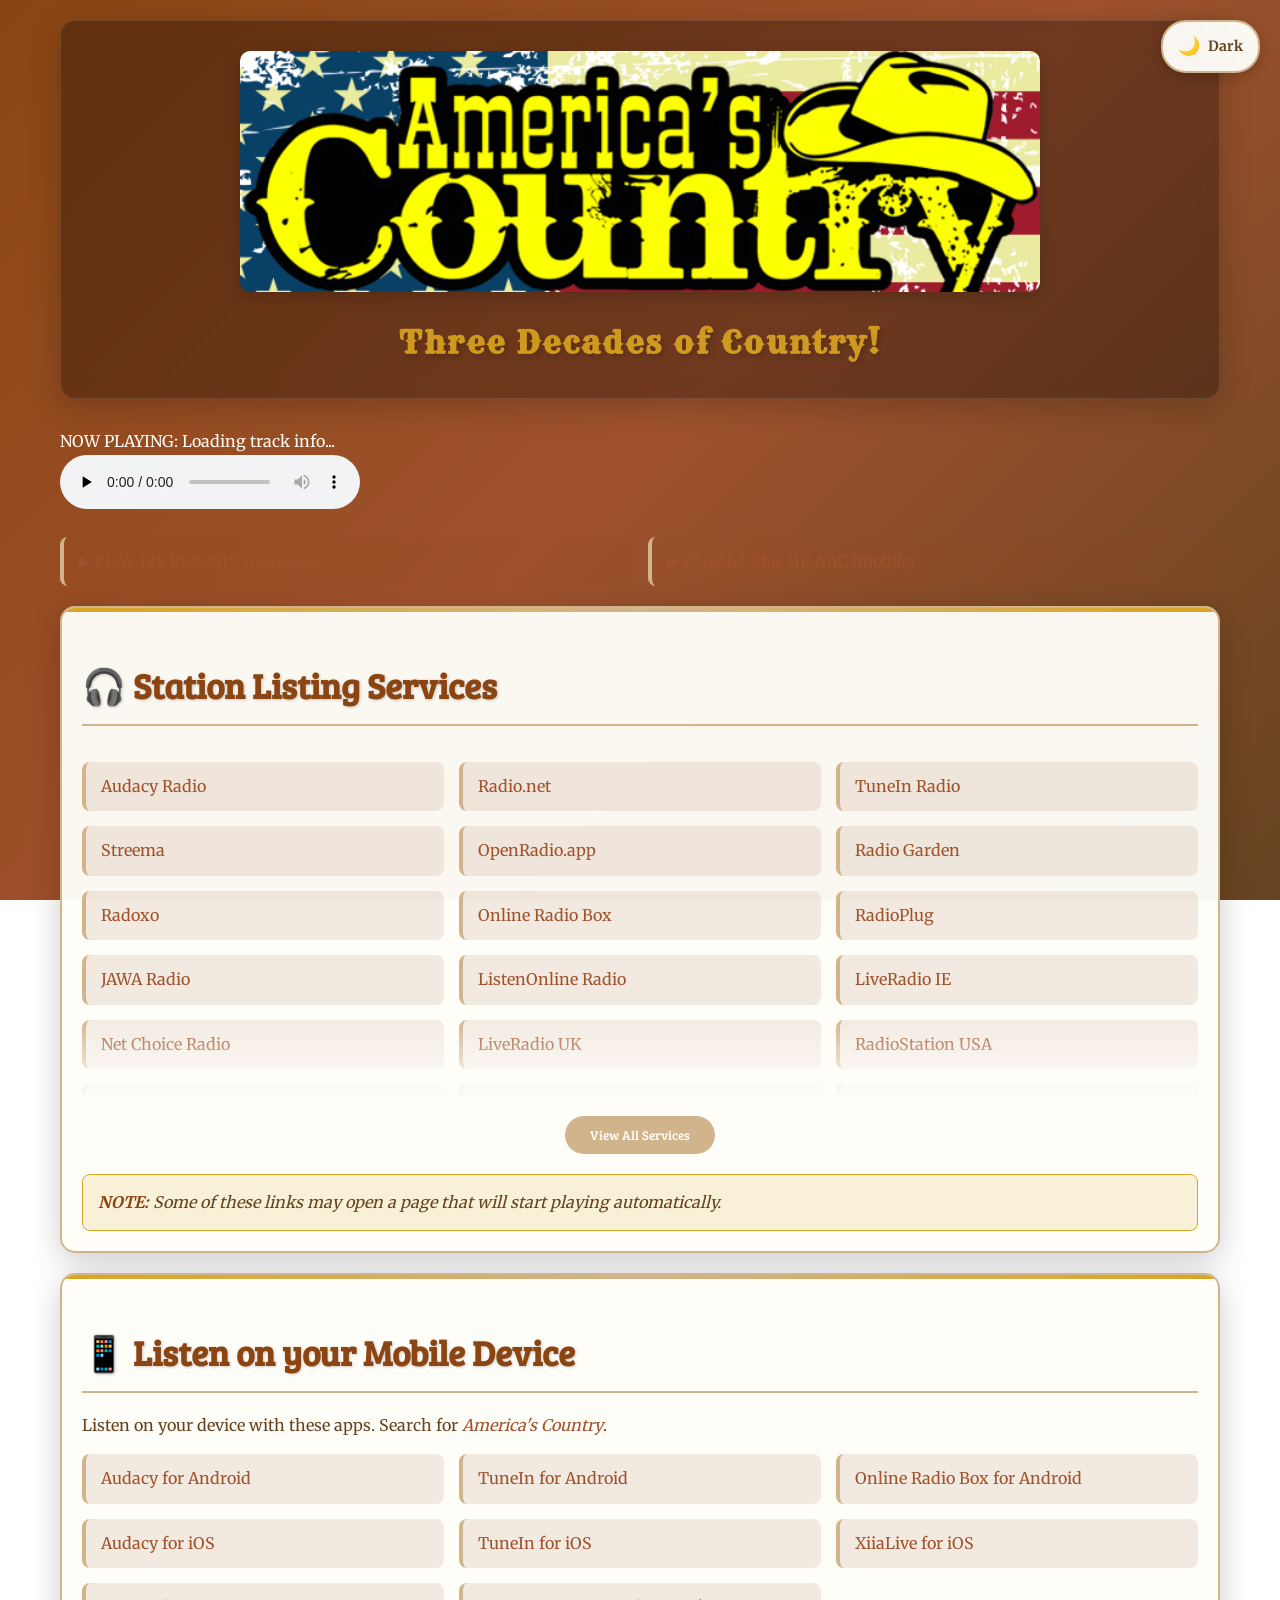
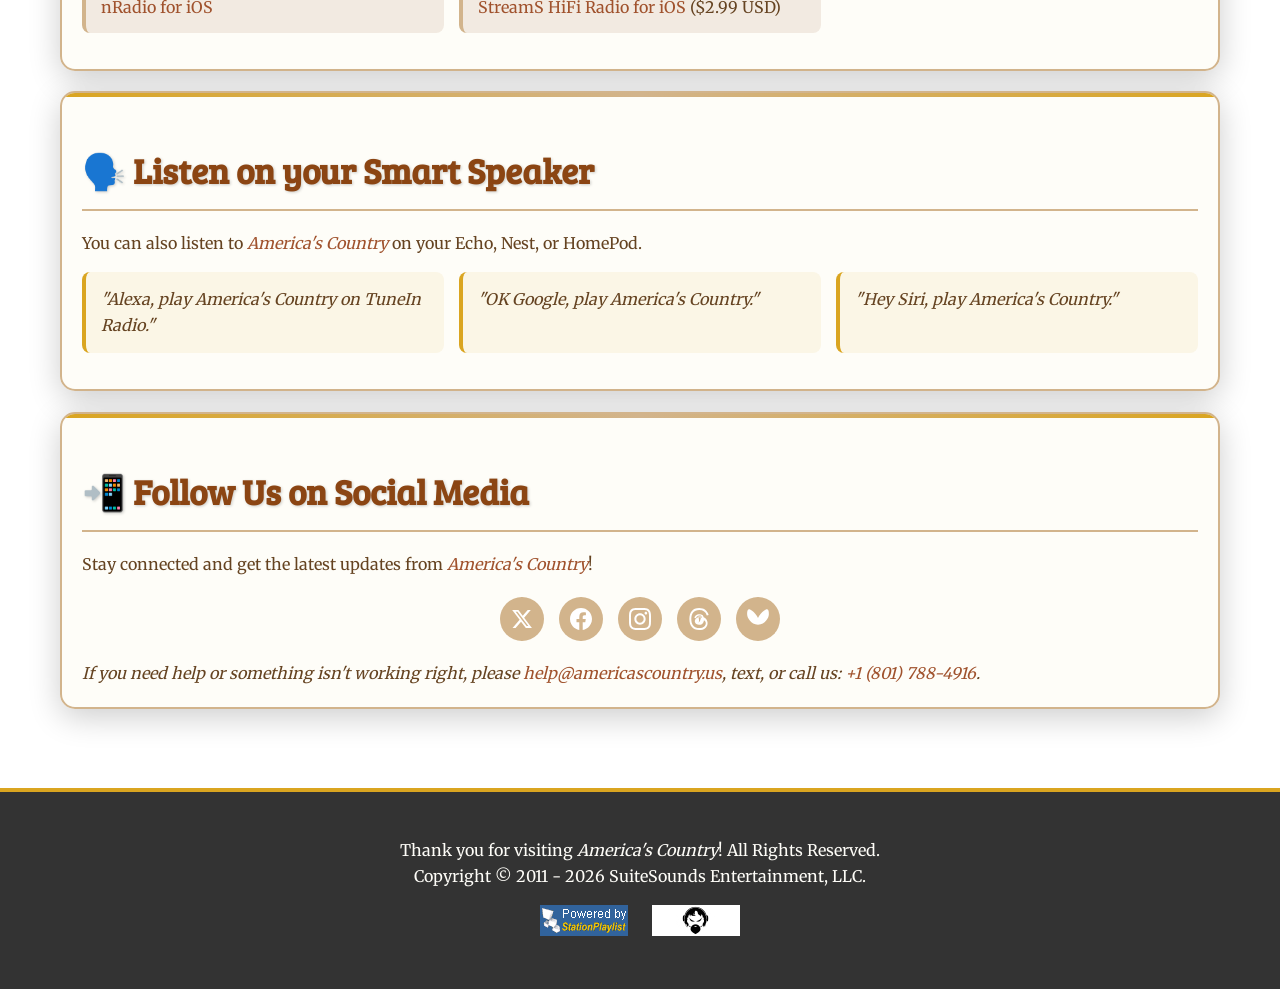
==== commit 6627e6d1: "Update index.html" ====
--- a/index.html
+++ b/index.html
@@ -29,11 +29,11 @@
     <link rel="manifest" href="/site.webmanifest">
 
     <script type="application/ld+json">
-    {
+{
   "@context": "https://schema.org",
   "@graph": [
     {
-      "@type": ["RadioStation", "RadioBroadcastService"],
+      "@type": "RadioStation",
       "@id": "https://americascountry.us/#station",
       "name": "America's Country",
       "url": "https://americascountry.us/",
@@ -41,11 +41,9 @@
       "image": "https://americascountry.us/images/Site%20Banner-option3_1_1.webp",
       "description": "Stream America's Country! Enjoy three decades of country music from the 90s to today.",
       "slogan": "Three DECADES of Country!",
-      "genre": ["Country", "90s Country", "2000s Country", "Contemporary Country"],
-      "broadcastingFormat": "https://en.wikipedia.org/wiki/Country_music",
       "email": "help@americascountry.us",
       "telephone": "+1-801-788-4916",
-      "broadcaster": {
+      "parentOrganization": {
         "@type": "Organization",
         "name": "SuiteSounds Entertainment, LLC"
       },
@@ -56,6 +54,14 @@
         "https://www.threads.net/@americascountry",
         "https://bsky.app/profile/americascountry.us"
       ]
+    },
+    {
+      "@type": "RadioBroadcastService",
+      "@id": "https://americascountry.us/#service",
+      "name": "America's Country Live Stream",
+      "broadcaster": {
+        "@id": "https://americascountry.us/#station"
+      }
     }
   ]
 }
@@ -88,7 +94,7 @@
             <h1><span class="tagline">Three Decades of Country!</span></h1>
         </header>
 
-        <section id="tunein">
+       <!-- <section id="tunein">
             <h2>🎵 Listen Now!</h2>
             <p>Click the <strong>play</strong> button in the player below to start listening to America's Country!</p>
             
@@ -153,7 +159,41 @@
                 s.src = "//ecdn.onlineradiobox.com/js/pwidget2.min.235ca64e.js";
                 t = document.getElementsByTagName('script')[0]; t.parentNode.insertBefore(s, t);
             </script>
-            </div>
+            </div> -->
+        <!-- Live Stream Player -->
+<div class="ac-player-container">
+    <div class="ac-now-playing">
+        <span class="label">NOW PLAYING:</span>
+        <span id="now-playing-track">Loading track info...</span>
+    </div>
+    
+    <audio id="ac-stream-player" controls preload="none">
+        <source src="https://ais-sa2.cdnstream1.com/1976_128.mp3" type="audio/mpeg">
+        Your browser does not support the audio element.
+    </audio>
+</div>
+
+<!-- Auto-refreshing Metadata Script -->
+<script>
+function fetchNowPlaying() {
+    fetch('/nowplaying.php')
+        .then(response => response.json())
+        .then(data => {
+            const trackElement = document.getElementById('now-playing-track');
+            if (trackElement && data.full) {
+                trackElement.textContent = data.full;
+            }
+        })
+        .catch(err => console.error('Now Playing fetch error:', err));
+}
+
+// Fetch immediately on load, then poll every 15 seconds
+document.addEventListener('DOMContentLoaded', () => {
+    fetchNowPlaying();
+    setInterval(fetchNowPlaying, 15000);
+});
+</script>
+
             
             <ul style="margin-top: 20px; margin-bottom: 20px;">
                 <li>
@@ -189,7 +229,6 @@
                     <li><a href="https://www.liveradio.uk/stations/americas-country" target="_blank" rel="noopener noreferrer">LiveRadio UK</a></li>
                     <li><a href="https://radiostationusa.fm/online/americas-country" target="_blank" rel="noopener noreferrer">RadioStation USA</a></li>
                     <li><a href="https://mytuner-radio.com/radio/americas-country-439609/" target="_blank" rel="noopener noreferrer">myTuner Radio</a></li>
-                    <li><a href="https://radiovary.com/radio/Americas-Country-hQ650731948" target="_blank" rel="noopener noreferrer">RadioVary</a></li>
                     <li><a href="https://appradiofm.com/radio/America's-Country-Salt-Lake-City-Utah--UT--USA-9iia2" target="_blank" rel="noopener noreferrer">RadioFM</a></li>
                     <li><a href="https://liveonlineradio.net/americas-country" target="_blank" rel="noopener noreferrer">Live Online Radio</a></li>
                     <li><a href="https://forwardmystream.com/station/americascountry" target="_blank" rel="noopener noreferrer">Forward My Stream</a></li>
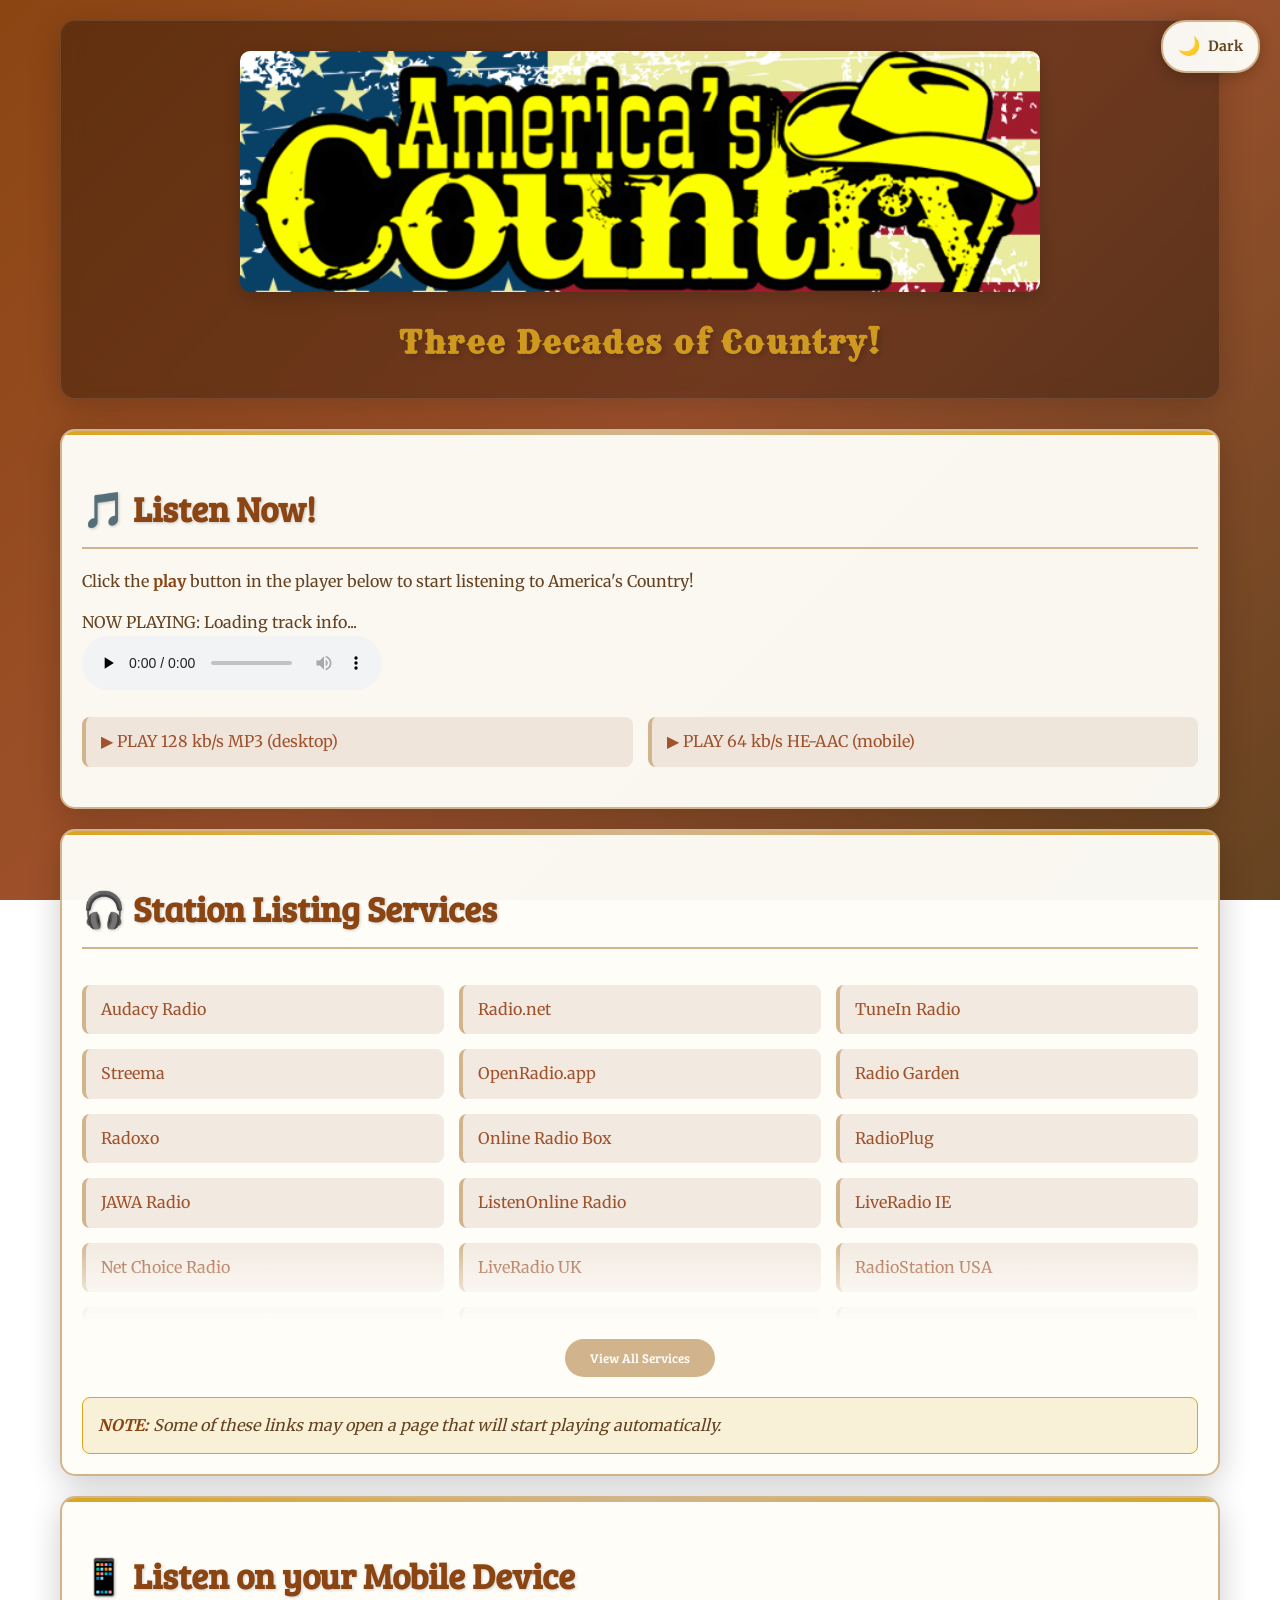
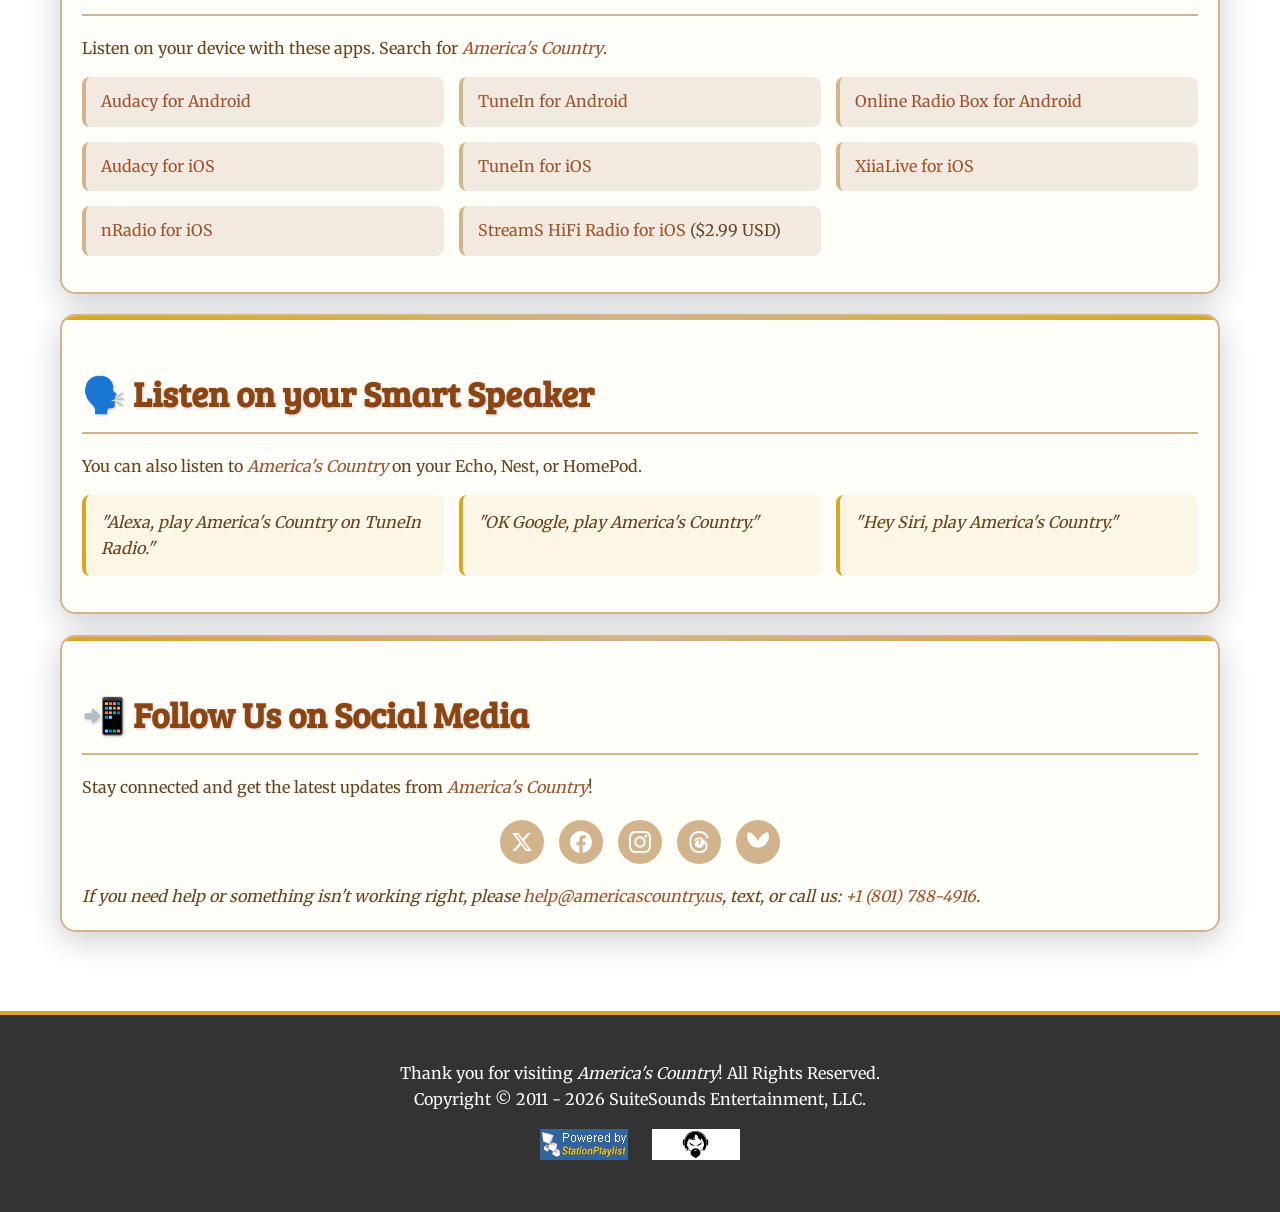
==== commit b4744efe: "Update index.html" ====
--- a/index.html
+++ b/index.html
@@ -94,11 +94,11 @@
             <h1><span class="tagline">Three Decades of Country!</span></h1>
         </header>
 
-       <!-- <section id="tunein">
+     <section id="tunein">
             <h2>🎵 Listen Now!</h2>
             <p>Click the <strong>play</strong> button in the player below to start listening to America's Country!</p>
             
-            <div class="orbP cmpct" id="orb_player_4f435071fd0d26b9" vlm="0.8">
+             <!--  <div class="orbP cmpct" id="orb_player_4f435071fd0d26b9" vlm="0.8">
             <style media="screen">
                 /* General */
                 .orbP{position:relative;box-sizing:border-box;overflow:hidden;font-weight:normal;border:1px solid transparent;user-select:none;text-align:left}.orbP br,.orbP>br{display:none!important;}.orbP p,.orbP>p{margin:0!important;padding:0!important;line-height:normal!important;font-size:inherit!important}.orbPh{display:block;position:absolute;z-index:100;top:50%;margin-top:-12px!important;right:10px;width:21px!important;text-decoration:none!important;cursor:pointer}.orbPh>img{margin:0!important;border:none;height:24px!important;-webkit-filter:drop-shadow(2px 2px 0 rgba(47,99,160,.2));filter:drop-shadow(2px 2px 0 rgba(47,99,160,.2))}.orbPt{text-decoration:none!important}.orbPti{float:left;margin:0 10px 0 0!important;vertical-align:top!important;height:48px!important;width:89px!important;border:none!important;border-radius:2px!important;opacity:1!important}.orbPtn{display:block;margin-right:52px;line-height:24px!important;font-size:17px!important;font-weight:bold!important;text-overflow:ellipsis;overflow:hidden;white-space:nowrap}.orbPtt{display:block;margin-right:52px;text-decoration:none!important;line-height:24px!important;font-size:12px!important;opacity:.85;transition:opacity .2s;text-overflow:ellipsis;overflow:hidden;white-space:nowrap}.orbPtt:hover{opacity:1}.orbPp,.orbPs{float:left!important;margin:0 10px 0 0!important;padding:0!important;height:48px!important;width:48px!important;line-height:48px!important;border-radius:2px!important;border:none!important;text-align:center!important;cursor:pointer;-webkit-appearance:none;-moz-appearance:none;appearance:none!important;}.orbPp::before,.orbPs::before{display:inline-block;vertical-align:middle;content:'';width:0;height:0;border-style:solid}.orbPp::before{border-width:16px 0 16px 26px}.orbPs::before{border-width:16px}.orbPp:hover,.orbPs:hover{-webkit-transform:scale(1.087);transform:scale(1.087)}.orbPhc{position:relative!important;box-sizing:border-box!important;padding:10px!important;overflow:hidden}
